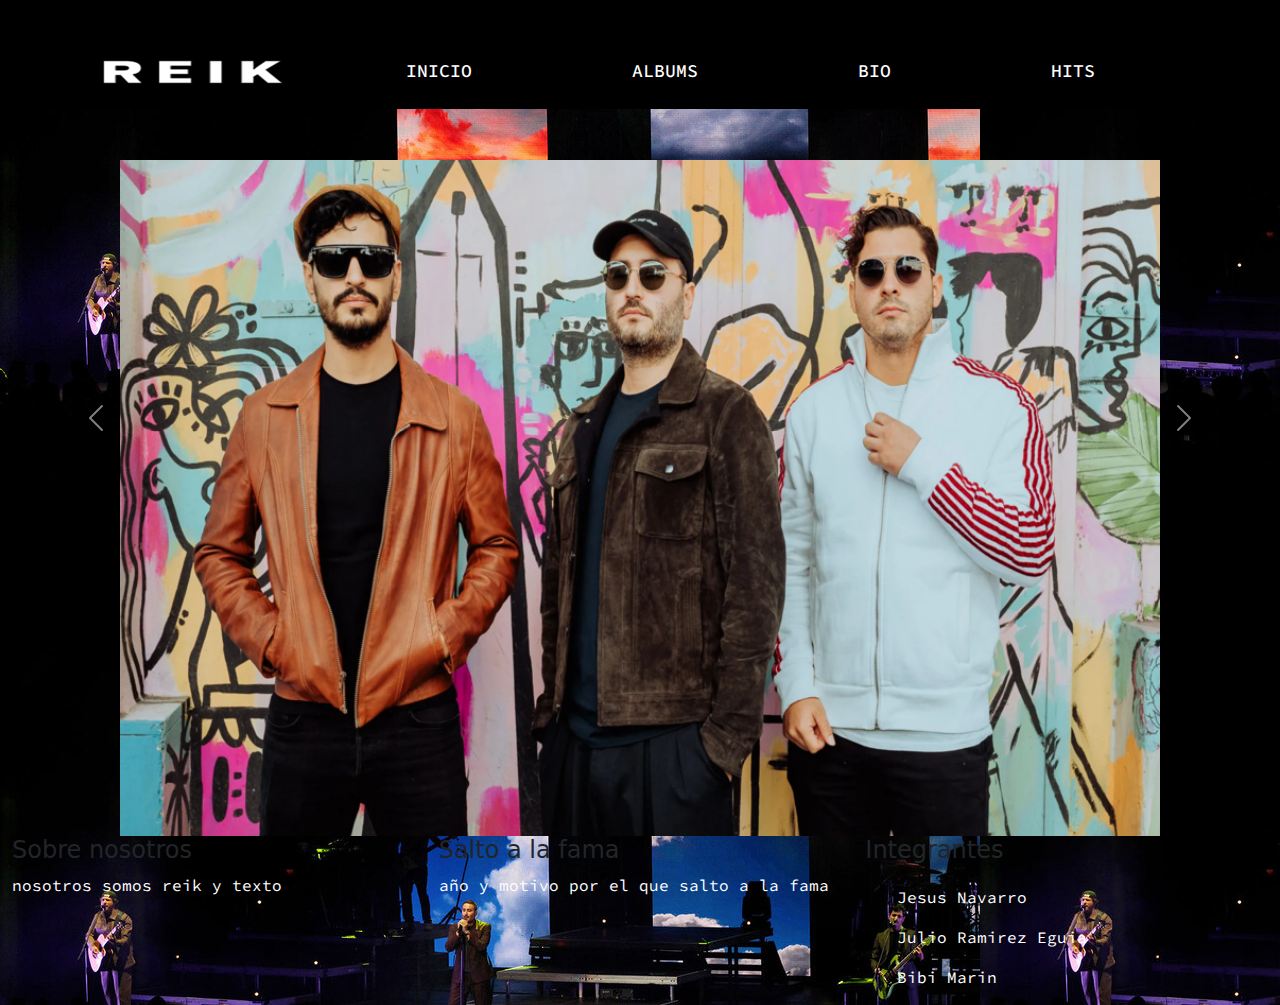
==== index.html @ 305d946f "jknkjhjkhk" ====
<!DOCTYPE html>
<html lang="en">
<head>
    <meta charset="UTF-8">
    <meta name="viewport"
          content="width=device-width, user-scalable=no, initial-scale=1.0, maximum-scale=1.0, minimum-scale=1.0">
    <meta http-equiv="X-UA-Compatible" content="ie=edge">
    <title>REIK OFICIAL</title>


    <link rel="preconnect" href="https://fonts.googleapis.com">
    <link rel="preconnect" href="https://fonts.gstatic.com" crossorigin>
    <link href="https://fonts.googleapis.com/css2?family=Source+Code+Pro:ital@1&display=swap" rel="stylesheet">

    <link rel="stylesheet" href="assets/css/stylesheet.css">
    <link rel="stylesheet" href="assets/css/bootstrap/css/bootstrap.min.css">

</head>


<body class="fondo">

    <header class="cabezal fixed-top">
    <div class="container">
        <div class="row">
            <div class="col-9">
                <div class="superior">
                    <a href="index.html"><img src="assets/img/reik.png" alt=""></a>
                    <nav>
                        <ul>
                            <li><h2><a href="index.html">INICIO</a></h2></li>
                            <li><h2><a href="ALBUMS.html">ALBUMS</a></h2></li>
                            <li><h2><a href="BIO.html">BIO</a></h2></li>
                            <li><h2><a href="HITS.html">HITS</a></h2></li>
                        </ul>
                    </nav>
                </div>
            </div>
        </div>
    </div>
    </header>
    <section class="carousel-principal">

<div id="carouselExample" class="carousel slide">

    <div class="carousel-inner">
        <div class="carousel-item active">
            <img src="assets/img/reik%20rosa.png" class="d-block w-100" alt="...">
        </div>

        <div class="carousel-item">
            <img src="assets/img/reik-principaal.png" class="d-block w-100" alt="...">
        </div>
        <div class="carousel-item">
            <img src="assets/img/reik%20celeste.png" class="d-block w-100" alt="...">
        </div>
    </div>


    <button class="carousel-control-prev" type="button" data-bs-target="#carouselExample"
            data-bs-slide="prev">
        <span class="carousel-control-prev-icon" aria-hidden="true"></span>
        <span class="visually-hidden">Previous</span>
    </button>
    <button class="carousel-control-next" type="button" data-bs-target="#carouselExample"
            data-bs-slide="next">
        <span class="carousel-control-next-icon" aria-hidden="true"></span>
        <span class="visually-hidden">Next</span>
    </button>
</div>

    </section>


    <div class="container-fluid">
        <div class="row">
    <div class="col-4">
        <h4>Sobre nosotros</h4>
        <p>nosotros somos reik y texto</p>
    </div>

        <div class="col-4">
        <h4>Salto a la fama</h4>
        <p>año y motivo por el que salto a la fama</p>
    </div>

        <div class="col-4">
        <h4>Integrantes</h4>
        <ul>
            <li>
                <p>Jesus Navarro</p>
                <p>Julio Ramirez Eguia</p>
                <p>Bibi Marin</p>
            </li>
        </ul>
         </div>
        </div>
    </div>


    <script src="assets/js/bootstrap/js/bootstrap.bundle.js"></script>
</body>
</html>
---- assets/css/stylesheet.css ----
:root {

}



/*pagina principal*/
.body {
    margin: 0;
    padding: 0;
}
.fondo {
    background: url("../img/reik3.jpg");
    height: 100%;
}

a {
    text-decoration: none;
    font-size: 18px;
    font-family: 'Source Code Pro', monospace;
}

p {
    text-decoration: none;
    font-family: 'Source Code Pro', monospace;
    color: white;
}

h4 {
    text-decoration: none;
    color: white;
}

li {
    list-style: none;
    padding-top: 12px;
}

.container{
    width: 90%;
    max-width: 1280px;
    margin: auto;
}
header{
    background-size: cover;
}
.cabezal {
    background-color: #000000;

}
.cabezal .row{
    display: flex;
    padding-top: 35px;

}
header .superior{
    display: flex;
    align-items: center;
}

nav ul{
    display: flex;
}

nav ul li{
    margin: 0 80px;
}
nav ul li a{
    color: white;
    text-decoration: none;

}
.carousel{
    align-items: center;
    padding-left: 120px;
    padding-right: 120px;
    padding-top: 160px;
}
.text-box {
vertical-align: top;
}
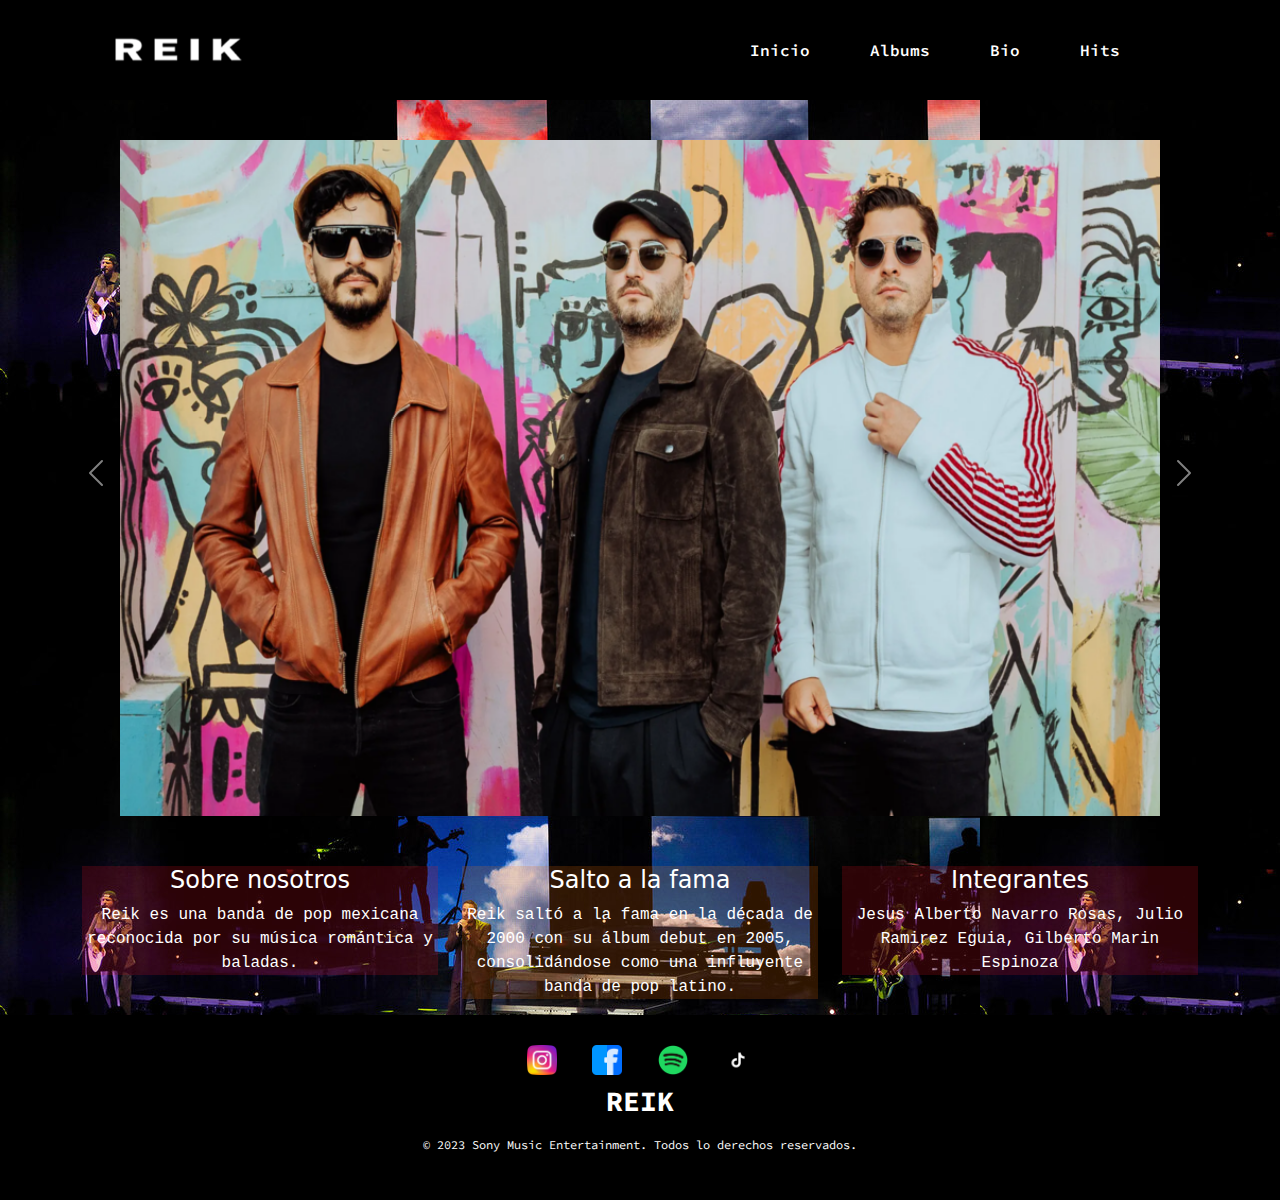
==== commit 58b64e34: "Prueba" ====
--- a/index.html
+++ b/index.html
@@ -5,6 +5,7 @@
     <meta name="viewport"
           content="width=device-width, user-scalable=no, initial-scale=1.0, maximum-scale=1.0, minimum-scale=1.0">
     <meta http-equiv="X-UA-Compatible" content="ie=edge">
+    <meta name="viewport" content="width=device-width, initial-scale=1">
     <title>REIK OFICIAL</title>
 
 
@@ -17,85 +18,101 @@
 
 </head>
 
+ <!------------------------- AQUI FALTA HACER RESPONSIVE ---------------------->
+<body class="fondo">
+<header>
 
-<body class="fondo">
-
-    <header class="cabezal fixed-top">
-    <div class="container">
-        <div class="row">
-            <div class="col-9">
-                <div class="superior">
-                    <a href="index.html"><img src="assets/img/reik.png" alt=""></a>
-                    <nav>
-                        <ul>
-                            <li><h2><a href="index.html">INICIO</a></h2></li>
-                            <li><h2><a href="ALBUMS.html">ALBUMS</a></h2></li>
-                            <li><h2><a href="BIO.html">BIO</a></h2></li>
-                            <li><h2><a href="HITS.html">HITS</a></h2></li>
-                        </ul>
-                    </nav>
-                </div>
-            </div>
-        </div>
-    </div>
-    </header>
-    <section class="carousel-principal">
+    <a href="index.html" class="logo">
+        <img src="assets/img/reik.png" alt="logo de reik" class="logo-img">
+    </a>
+    <nav>
+        <ul>
+            <li><a href="HITS.html" class="nav-link">Hits</a></li>
+            <li><a href="BIO.html" class="nav-link">Bio</a></li>
+            <li><a href="ALBUMS.html" class="nav-link">Albums</a></li>
+            <li><a href="index.html" class="nav-link">Inicio</a></li>
+        </ul>
+    </nav>
+</header>
+<section class="carousel-principal">
 
 <div id="carouselExample" class="carousel slide">
 
-    <div class="carousel-inner">
-        <div class="carousel-item active">
-            <img src="assets/img/reik%20rosa.png" class="d-block w-100" alt="...">
+<div class="carousel-inner">
+    <div class="carousel-item active">
+        <img src="assets/img/reik%20rosa.png" class="d-block w-100" alt="">
+    </div>
+
+    <div class="carousel-item">
+        <img src="assets/img/reik-principaal.png" class="d-block w-100" alt="">
+    </div>
+    <div class="carousel-item">
+        <img src="assets/img/reik%20celeste.png" class="d-block w-100" alt="">
+    </div>
+</div>
+
+
+<button class="carousel-control-prev" type="button" data-bs-target="#carouselExample"
+        data-bs-slide="prev">
+    <span class="carousel-control-prev-icon" aria-hidden="true"></span>
+    <span class="visually-hidden">Previous</span>
+</button>
+<button class="carousel-control-next" type="button" data-bs-target="#carouselExample"
+        data-bs-slide="next">
+    <span class="carousel-control-next-icon" aria-hidden="true"></span>
+    <span class="visually-hidden">Next</span>
+</button>
+</div>
+
+</section>
+
+<section class="texto-imagen">
+<div class="container text-center">
+    <div class="row carta">
+        <div class="col-md-4 col-12">
+            <div class="cuadro-1">
+            <h4 style="color: white">Sobre nosotros</h4>
+            <p>Reik es una banda de pop mexicana reconocida por su música romántica y baladas.</p>
+        </div>
         </div>
 
-        <div class="carousel-item">
-            <img src="assets/img/reik-principaal.png" class="d-block w-100" alt="...">
+        <div class="col-md-4 col-12">
+            <div class="cuadro-2">
+            <h4 style="color: white">Salto a la fama</h4>
+            <p>Reik saltó a la fama en la década de 2000 con su álbum debut en 2005, consolidándose como una influyente banda de pop latino.</p>
+            </div>
         </div>
-        <div class="carousel-item">
-            <img src="assets/img/reik%20celeste.png" class="d-block w-100" alt="...">
+
+        <div class="col-md-4 col-12">
+            <div class="cuadro-3">
+            <h4 style="color: white">Integrantes</h4>
+                    <p>Jesus Alberto Navarro Rosas, Julio Ramirez Eguia,
+                    Gilberto Marin Espinoza</p>
         </div>
     </div>
+</div>
+</div>
+</section>
+    <!--------------------------ESTE ES EL FOOTER------------------------------->
+
+    <footer>
+        <div class="container">
+            <div class="redes">
+                <a href="https://www.instagram.com/reikmx/?utm_source=ig_web_button_share_sheet&igshid=OGQ5ZDc2ODk2ZA=="><img src="assets/img/INSTA.png" alt="" width="30" height="30" ></a>
+                <a href="https://www.facebook.com/Reik"><img src="assets/img/FACE.png" alt="" width="30" height="30"  ></a>
+                <a href="https://open.spotify.com/artist/0vR2qb8m9WHeZ5ByCbimq2?si=IINxzRv0T_CJTxXh48vpoQ"><img src="assets/icons/spotify.webp" alt="" width="30" height="30"></a>
+                <a href="https://www.tiktok.com/@reikmx?_t=8hA77LGrUlp&_r=1"><img src="assets/img/tik%20tok.png" alt="" width="30" height="30"></a>
+            </div>
+            <h3>REIK</h3>
+            <p>© 2023 Sony Music Entertainment. Todos lo derechos reservados.</p>
 
 
-    <button class="carousel-control-prev" type="button" data-bs-target="#carouselExample"
-            data-bs-slide="prev">
-        <span class="carousel-control-prev-icon" aria-hidden="true"></span>
-        <span class="visually-hidden">Previous</span>
-    </button>
-    <button class="carousel-control-next" type="button" data-bs-target="#carouselExample"
-            data-bs-slide="next">
-        <span class="carousel-control-next-icon" aria-hidden="true"></span>
-        <span class="visually-hidden">Next</span>
-    </button>
-</div>
-
-    </section>
+        </div>
+    </footer>
 
 
-    <div class="container-fluid">
-        <div class="row">
-    <div class="col-4">
-        <h4>Sobre nosotros</h4>
-        <p>nosotros somos reik y texto</p>
-    </div>
 
-        <div class="col-4">
-        <h4>Salto a la fama</h4>
-        <p>año y motivo por el que salto a la fama</p>
-    </div>
 
-        <div class="col-4">
-        <h4>Integrantes</h4>
-        <ul>
-            <li>
-                <p>Jesus Navarro</p>
-                <p>Julio Ramirez Eguia</p>
-                <p>Bibi Marin</p>
-            </li>
-        </ul>
-         </div>
-        </div>
-    </div>
 
 
     <script src="assets/js/bootstrap/js/bootstrap.bundle.js"></script>
--- a/assets/css/stylesheet.css
+++ b/assets/css/stylesheet.css
@@ -1,81 +1,178 @@
-:root {
+@media (max-width:768px) {
+    header {
+        flex-direction: column;
+    }
 
+    nav{
+        padding: 20px 0 20px 0;
+    }
+
+}
+
+/*pagina principal*/
+.body {
+    margin: 0;
+    display: flex;
+
+}
+.fondo {
+    background-image: url("../img/reik3.jpg");
+
+}
+
+/*texto pagina principal*/
+
+a {
+    color: black;
+    text-decoration: none;
+    font-family: 'Source Code Pro', monospace;
+
+}
+
+p {
+    text-decoration: none;
+    font-family: 'Source Cod e Pro', monospace;
+    color: white;
+}
+
+header{
+    display: flex;
+    justify-content: space-between;
+    min-height: 70px;
+    background-color: #000000;
+    align-items: center;
+    padding: 20px;
+
+}
+.logo {
+    display: flex;
+    align-items: center;
+}
+.logo img{
+    height: 60px;
+    width: 150px;
+    margin-left: 80px;
+    align-items: center;
+}
+nav{
+    list-style-type: none;
+    padding-right: 110px;
+}
+
+nav li {
+
+    display: flex;
+    float: right;
+    padding: 0 30px 0 30px;
+    list-style-type: none;
+    font-weight: 600;
+    color: white;
+}
+
+
+nav li:hover {
+    color: rgba(225, 111, 122, 0.66);
+
+}
+
+.carousel{
+    display: flex;
+    align-items: center;
+    padding: 40px 120px 30px 120px ;
+}
+
+
+.cuadro-1 {
+    border: 100px;
+    background-color: rgba(222, 13, 31, 0.2);
+}
+
+.cuadro-2 {
+    border: 100px;
+    background-color: rgba(255, 115, 0, 0.18);
+
+}
+
+.cuadro-3 {
+    border: 100px;
+    background-color: rgba(222, 13, 31, 0.2);
+}
+
+
+.texto-imagen {
+    margin-top: 20px;
+}
+
+/* ---------------- ESTE ES EL FOOTER -----------*/
+
+footer{
+    text-align: center;
+    background-color: rgb(0, 0, 0);
+    padding: 30px;
+    width: 100%;
+}
+footer h3{
+    margin-top: 10px;
+}
+footer p{
+    font-family: 'Source Code Pro', monospace;
+    font-size: 12px;
+    padding-top: 10px;
+}
+footer a{
+    margin: 0 15px 10px 15px;
+}
+footer h3 {
+    color: white;
+    font-family: 'Source Code Pro', monospace;
+    font-weight: bold;
 }
 
 
 
-/*pagina principal*/
-.body {
-    margin: 0;
-    padding: 0;
-}
-.fondo {
-    background: url("../img/reik3.jpg");
-    height: 100%;
+/*------------ HASTA ACA ES EL FOOTER--------*/
+.card {
+    transition: transform 0.1s;
 }
 
-a {
-    text-decoration: none;
-    font-size: 18px;
-    font-family: 'Source Code Pro', monospace;
+.card:hover {
+    transform: scale(1.1);
 }
 
-p {
-    text-decoration: none;
-    font-family: 'Source Code Pro', monospace;
-    color: white;
-}
 
-h4 {
-    text-decoration: none;
-    color: white;
-}
 
-li {
-    list-style: none;
-    padding-top: 12px;
-}
+/*-----------------------BIOOOOOO-------------------------*/
 
-.container{
-    width: 90%;
+.contenedor {
+    background-color: rgba(0, 0, 0, 0.71);
+    width: 100%;
     max-width: 1280px;
     margin: auto;
-}
-header{
-    background-size: cover;
-}
-.cabezal {
-    background-color: #000000;
-
-}
-.cabezal .row{
-    display: flex;
-    padding-top: 35px;
-
-}
-header .superior{
-    display: flex;
-    align-items: center;
-}
-
-nav ul{
+    padding: 20px 20px 20px 20px;
     display: flex;
 }
 
-nav ul li{
-    margin: 0 80px;
+.contenedor h1 {
+    color: white;
+    font-family: 'Source Code Pro', monospace;
+    font-weight: bold;
 }
-nav ul li a{
+
+/*----------HITS----------*/
+.si{
+    padding: 10px 10px 10px 10px;
+    background-color: rgba(0, 0, 0, 0.78);
+}
+.si p{
+    padding: 10px 10px 10px 10px
+}
+.container h3{
     color: white;
-    text-decoration: none;
+    text-align: center;
+    font-family: 'Source Code Pro', monospace;
+    font-weight: bold;
+}
 
-}
-.carousel{
-    align-items: center;
-    padding-left: 120px;
-    padding-right: 120px;
-    padding-top: 160px;
-}
-.text-box {
-vertical-align: top;
+.table tr{
+    padding-top: 100px;
 }